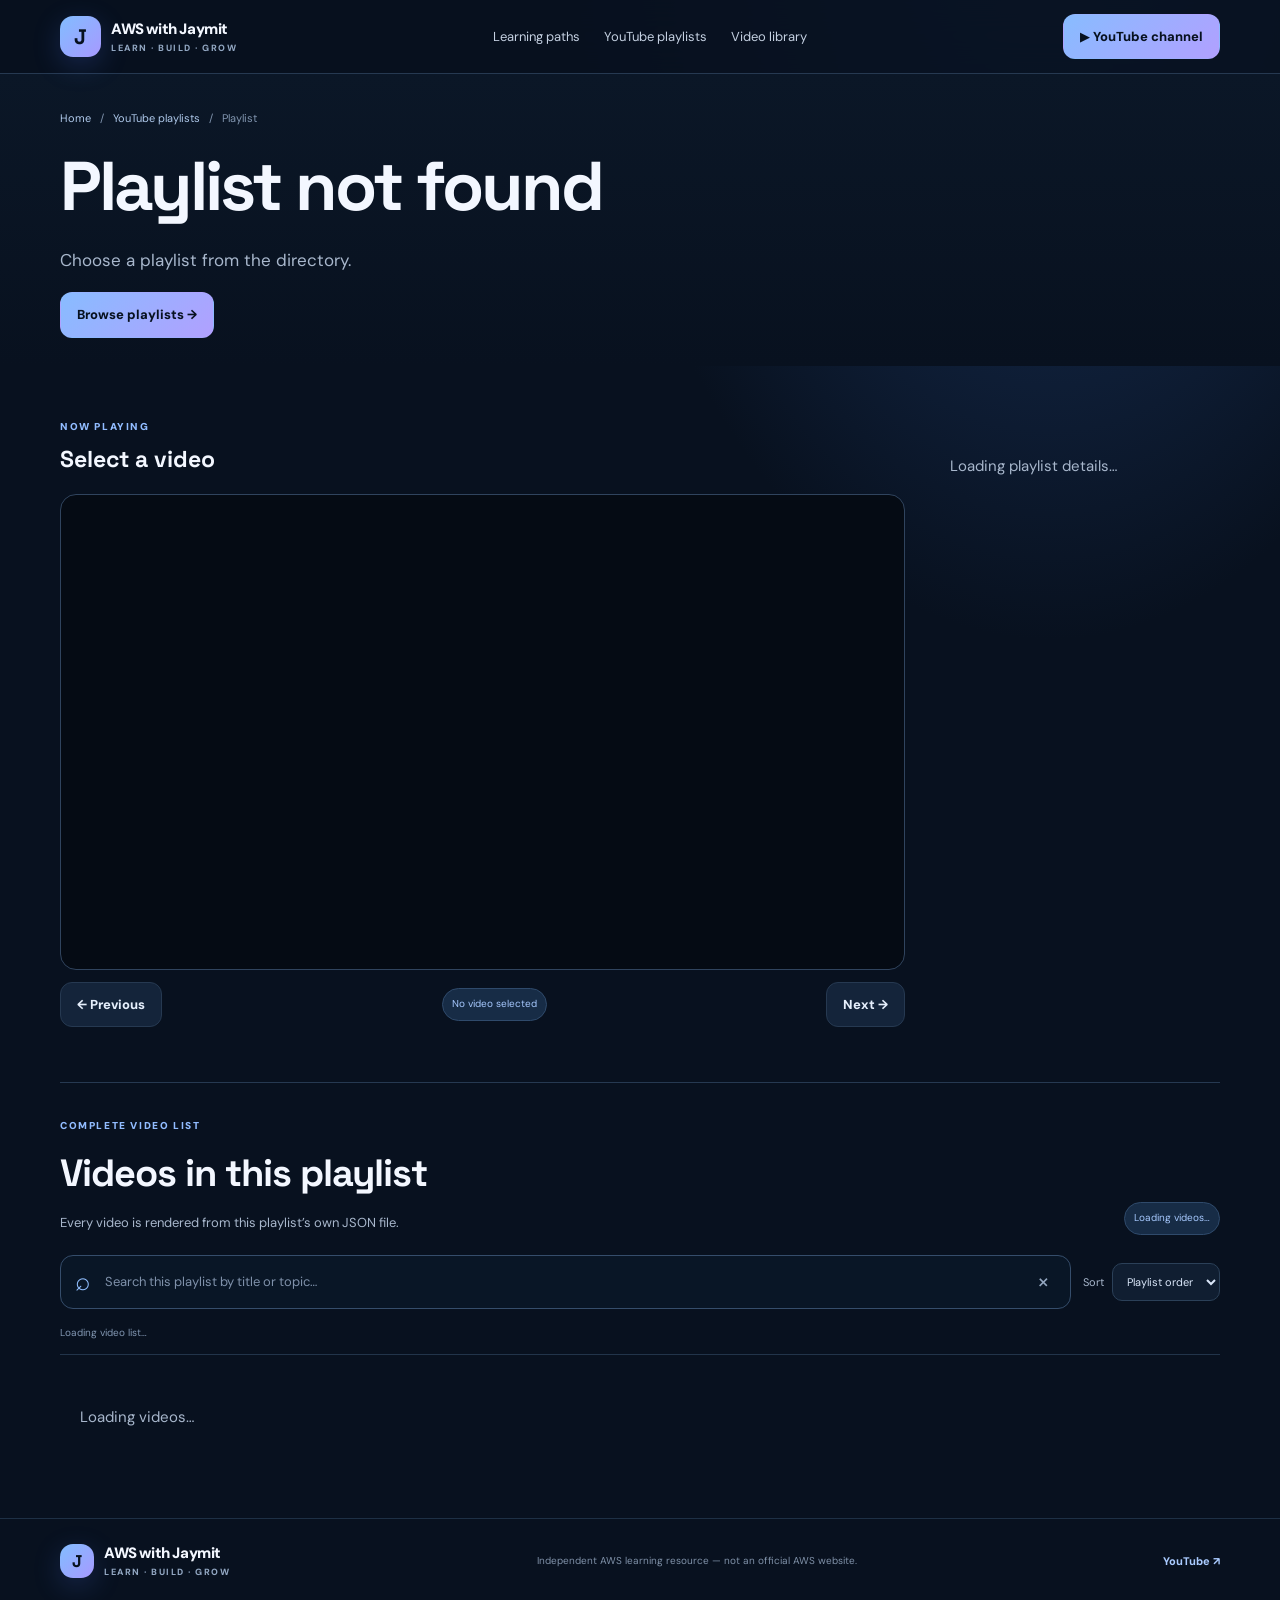
==== playlist.html @ 6e8f34b7 "initial commit" ====
<!doctype html>
<html lang="en">
<head>
  <meta charset="utf-8"><meta name="viewport" content="width=device-width, initial-scale=1">
  <meta name="description" content="Browse and watch every AWS with Jaymit playlist video, with search and sorting.">
  <meta name="theme-color" content="#08111f"><title>Playlist | AWS with Jaymit</title><link rel="stylesheet" href="styles.css">
</head>
<body>
<header class="header"><div class="container nav">
  <a class="brand" href="index.html"><span class="logo">J</span><span>AWS with Jaymit<small>LEARN · BUILD · GROW</small></span></a>
  <nav id="navLinks"><a href="index.html#paths">Learning paths</a><a href="playlists.html">YouTube playlists</a><a href="index.html#catalog">Video library</a></nav>
  <a class="btn primary nav-cta" href="https://www.youtube.com/@awswithjaymit" target="_blank" rel="noopener">▶ YouTube channel</a><button id="menuBtn" class="menu-btn" aria-label="Toggle navigation">☰</button>
</div></header>
<main>
  <section class="playlist-detail-hero"><div class="container"><div class="breadcrumbs"><a href="index.html">Home</a><span>/</span><a href="playlists.html">YouTube playlists</a><span>/</span><span id="crumbTitle">Playlist</span></div><div id="playlistHeader"><p class="loading">Loading playlist…</p></div></div></section>
  <section class="section"><div class="container">
    <div class="native-player-layout"><div class="playlist-player-wrap"><div class="player-heading"><div><span class="kicker">Now playing</span><h2 id="nowPlayingTitle">Select a video</h2></div><a id="openCurrentVideo" class="text-link" href="#" target="_blank" rel="noopener" hidden>Open on YouTube ↗</a></div><div id="singleVideoPlayer" class="playlist-player"><p class="loading">Loading player…</p></div><div class="player-controls"><button id="previousVideo" class="btn secondary" disabled>← Previous</button><span id="playPosition" class="sort-pill">No video selected</span><button id="nextVideo" class="btn secondary" disabled>Next →</button></div></div>
      <aside id="playlistSidebar" class="playlist-sidebar"><p class="loading">Loading playlist details…</p></aside></div>
    <section class="native-video-section"><div class="native-video-heading"><div><span class="kicker">Complete video list</span><h2>Videos in this playlist</h2><p class="lead small-lead">Every video is rendered from this playlist’s own JSON file.</p></div><span id="videoCount" class="sort-pill">Loading videos…</span></div>
      <div class="native-video-tools"><label class="searchbox"><span>⌕</span><input id="videoSearch" type="search" placeholder="Search this playlist by title or topic…" aria-label="Search videos in this playlist"><button id="clearVideoSearch" type="button" aria-label="Clear search">×</button></label><label class="sort-control"><span>Sort</span><select id="videoSort"><option value="position">Playlist order</option><option value="title-asc">Title A–Z</option><option value="title-desc">Title Z–A</option><option value="newest">Newest first</option><option value="oldest">Oldest first</option><option value="duration">Duration</option></select></label></div>
      <p id="videoResultCount" class="result-line">Loading video list…</p><div id="nativeVideoList" class="native-video-list"><p class="loading">Loading videos…</p></div><p id="videoEmptyState" class="empty" hidden>No videos match your search.</p>
    </section>
  </div></section>
</main>
<footer><div class="container footer-row"><a class="brand" href="index.html"><span class="logo small-logo">J</span><span>AWS with Jaymit<small>LEARN · BUILD · GROW</small></span></a><span>Independent AWS learning resource — not an official AWS website.</span><a href="https://www.youtube.com/@awswithjaymit" target="_blank" rel="noopener">YouTube ↗</a></div></footer>
<script src="playlist.js"></script>
</body></html>
---- styles.css ----
@import url('https://fonts.googleapis.com/css2?family=DM+Sans:wght@400;500;600;700;800&family=Space+Grotesk:wght@400;500;600;700&display=swap');
:root{--bg:#08111f;--panel:#101d30;--text:#f3f7ff;--muted:#a8b7cc;--line:#263951;--blue:#8bbcff;--purple:#b7a0ff;--green:#8ce3b0;--max:1160px}*{box-sizing:border-box}html{scroll-behavior:smooth;scroll-padding-top:85px}body{margin:0;background:radial-gradient(ellipse at 82% -10%,#1b3764 0,transparent 32%),var(--bg);color:var(--text);font:15px/1.65 "DM Sans",system-ui,sans-serif}a{color:inherit;text-decoration:none}button,input,select{font:inherit}button{cursor:pointer}.container{width:min(var(--max),calc(100% - 42px));margin:auto}.header{height:74px;position:sticky;top:0;z-index:5;background:#08111fe8;backdrop-filter:blur(16px);border-bottom:1px solid var(--line)}.nav{height:100%;display:flex;align-items:center;justify-content:space-between;gap:20px}.brand{display:flex;align-items:center;gap:10px;font-weight:850;letter-spacing:-.4px;line-height:1.2}.logo{display:grid;place-items:center;width:41px;height:41px;border-radius:13px;background:linear-gradient(135deg,#82bdff,#a799ff);color:#07111f;font:700 21px "Space Grotesk";box-shadow:0 8px 28px #547fff35}.brand small{display:block;color:#93a8c3;font-size:9px;letter-spacing:1.5px;font-weight:800;margin-top:5px}.nav nav{display:flex;gap:24px;font-size:13px;color:#c4d0e1}.nav nav a:hover,footer a:hover,.text-link:hover{color:white}.btn{display:inline-flex;align-items:center;justify-content:center;gap:9px;border:1px solid var(--line);border-radius:12px;padding:11px 16px;font-size:13px;font-weight:800;transition:.18s;cursor:pointer}.btn:hover{transform:translateY(-2px);filter:brightness(1.08)}.primary{background:linear-gradient(135deg,#88bcff,#b1a0ff);border-color:transparent;color:#07111f}.secondary{background:#14243a;color:#e6effc}.quiet{background:transparent;color:#b3c1d5}.menu-btn{display:none;background:none;color:white;border:0;font-size:23px}.hero{padding:72px 0 58px}.hero-grid{display:grid;grid-template-columns:1.05fr .95fr;gap:55px;align-items:center}.eyebrow{display:inline-flex;align-items:center;gap:9px;border:1px solid #385880;background:#142a47;color:#c5ddff;padding:7px 12px;border-radius:999px;font-size:10px;font-weight:800;letter-spacing:.75px;text-transform:uppercase}.pulse{width:7px;height:7px;background:var(--green);border-radius:50%;box-shadow:0 0 0 5px #8ce3b01a}h1,h2,h3{font-family:"Space Grotesk","DM Sans",sans-serif}h1{font-size:clamp(43px,5.5vw,69px);line-height:1.04;letter-spacing:-3px;margin:22px 0}.hero h1 span{background:linear-gradient(90deg,#8dc0ff,#c2adff 75%);background-clip:text;-webkit-background-clip:text;color:transparent}.lead{font-size:17px;color:var(--muted);max-width:590px;line-height:1.8}.hero-actions{display:flex;gap:11px;flex-wrap:wrap;margin:27px 0 24px}.proof{display:flex;gap:20px;flex-wrap:wrap;color:var(--muted);font-size:11px}.proof b{display:block;color:white;font-size:13px}.dashboard{padding:22px;border:1px solid #344d6e;border-radius:24px;background:linear-gradient(145deg,#172b46,#0e1a2b);box-shadow:0 28px 90px #0005;transform:rotate(.7deg)}.dash-head,.between{display:flex;align-items:center;justify-content:space-between;gap:12px}.dash-head{margin-bottom:18px}.dash-head small,.dash-foot small{color:var(--muted);font-size:10px;letter-spacing:.8px}.dash-head h2{font-size:20px;margin:4px 0 0}.status{font-size:10px;padding:5px 8px;border:1px solid #285c4a;border-radius:99px;background:#12382f;color:#9fe9c1}.progress-card{padding:16px;background:#0b1728;border:1px solid #2b405a;border-radius:15px;margin-bottom:13px}.progress-card b{font-size:12px}.muted{color:var(--muted);font-size:10px}.bar{height:7px;background:#25364c;border-radius:99px;overflow:hidden;margin:12px 0}.bar span{display:block;width:0;height:100%;border-radius:99px;background:linear-gradient(90deg,#76b9ff,#b7a1ff);transition:width .25s}.dash-grid{display:grid;grid-template-columns:1fr 1fr;gap:11px}.dash-tile{padding:14px;background:#14243a;border:1px solid #2a3f59;border-radius:14px}.dash-tile span{font-size:22px;display:block}.dash-tile b{display:block;font-size:12px;margin:7px 0 2px}.dash-tile small{color:var(--muted);font-size:10px}.dash-foot{display:flex;align-items:center;gap:12px;padding:15px 2px 0}.dash-foot b{font-size:11px}.section{padding:53px 0}.tinted{background:linear-gradient(180deg,#0b1727,#0d1929 70%,#0b1727);border-block:1px solid #17283d}.section-head{display:flex;justify-content:space-between;align-items:end;gap:25px;margin-bottom:25px}.kicker{display:block;color:#91bcff;font-size:10px;font-weight:900;letter-spacing:1.6px;text-transform:uppercase}.section-head h2{font-size:clamp(27px,3vw,39px);letter-spacing:-1.3px;line-height:1.2;margin:8px 0 0}.section-head>p{max-width:470px;color:var(--muted);font-size:13px;margin:0}.roadmap-grid{display:grid;grid-template-columns:repeat(3,1fr);gap:15px}.path-card{display:flex;flex-direction:column;min-height:235px;padding:20px;border:1px solid #2a3e58;border-radius:18px;background:linear-gradient(145deg,#122239,#0e1929);transition:.2s}.path-card:hover,.video-card:hover{transform:translateY(-3px);border-color:#648cc2}.path-top{display:flex;align-items:center;justify-content:space-between;gap:10px}.path-icon{display:grid;place-items:center;width:44px;height:44px;border-radius:13px;background:#1e3553;font-size:22px}.chip-label{background:#1a2d46;color:#aacaff;border-radius:8px;padding:5px 8px;font-size:10px;font-weight:800}.path-card h3{font-size:18px;margin:16px 0 7px}.path-card p{color:var(--muted);font-size:12px;line-height:1.7;margin-bottom:15px}.path-meta,.path-foot{display:flex;justify-content:space-between;gap:10px;color:#aebfd4;font-size:10px}.path-meta{margin-top:auto}.mini-bar{height:4px;background:#26384e;border-radius:99px;overflow:hidden;margin:11px 0 8px}.mini-bar span{display:block;height:100%;background:linear-gradient(90deg,#76b9ff,#b7a1ff)}.path-foot b{color:#a9caff}.search-panel{border:1px solid #2a405b;border-radius:20px;background:#0e1b2c;padding:16px}.searchbox{height:54px;display:flex;align-items:center;gap:12px;padding:0 14px;border:1px solid #354d6b;border-radius:13px;background:#091626}.searchbox>span{font-size:26px;color:#91bfff}.searchbox input{min-width:0;flex:1;background:transparent;border:0;outline:0;color:white;font-size:13px}.searchbox input::placeholder{color:#7f91aa}.searchbox button{border:0;background:transparent;color:#94a7c0;font-size:23px}.filter-row{display:flex;align-items:center;justify-content:space-between;gap:14px;flex-wrap:wrap;margin:14px 0 17px}.chips{display:flex;flex-wrap:wrap;gap:7px}.filter-chip{border:1px solid #2b4058;background:#101e31;color:#aebfd4;border-radius:99px;padding:7px 11px;font-size:10px;font-weight:800}.filter-chip.active,.filter-chip:hover{background:#1c3657;border-color:#5b8dce;color:#fff}.filter-row select{border:1px solid #2b4058;background:#101e31;color:#cbd8e8;border-radius:10px;padding:8px 11px;font-size:11px}.result-line{display:flex;justify-content:space-between;gap:10px;color:#8297b2;font-size:10px;border-bottom:1px solid #22344a;padding:0 0 13px;margin-bottom:15px}.video-grid{display:grid;grid-template-columns:repeat(3,1fr);gap:12px}.video-card{display:flex;flex-direction:column;border:1px solid #293d55;background:#111f32;border-radius:15px;padding:16px;min-height:240px;transition:.18s}.video-card[hidden]{display:none}.video-top{display:flex;justify-content:space-between;align-items:center;gap:8px}.video-category{font-size:10px;color:#a5c7ff;font-weight:800}.level{font-size:10px;color:#c4d0df;background:#223249;border-radius:7px;padding:4px 7px}.level.beginner{color:#a5efc7;background:#153b31}.level.intermediate{color:#ffdc9b;background:#3a3020}.level.advanced{color:#d2c0ff;background:#30284a}.video-card h3{font-size:15px;line-height:1.4;margin:13px 0 7px}.video-card p{font-size:11px;color:var(--muted);line-height:1.7;margin-bottom:12px}.tags{display:flex;flex-wrap:wrap;gap:5px;margin-bottom:12px}.tags span{font-size:9px;color:#94b6e5;background:#182b43;border:1px solid #263d59;border-radius:6px;padding:3px 6px}.video-bottom{display:flex;justify-content:space-between;gap:8px;border-top:1px solid #26374b;padding-top:10px;margin-top:auto;color:#9aabc1;font-size:10px}.video-bottom .complete{color:var(--green)}.card-actions{display:flex;gap:13px;flex-wrap:wrap;margin-top:10px}.text-link{color:#9fc4ff;font-size:11px;font-weight:800}.empty{padding:30px;text-align:center;color:var(--muted);font-size:13px}.progress-dashboard{display:grid;grid-template-columns:.85fr 1.15fr auto;align-items:center;gap:25px;padding:24px;border:1px solid #2c425d;border-radius:20px;background:linear-gradient(120deg,#142741,#101b2d)}.big-percent{font:700 42px "Space Grotesk";margin:3px 0}.big-percent small{font-size:18px;color:#a8c8ff}.progress-dashboard p{font-size:11px;margin:0;color:var(--muted)}.progress-message{display:flex;gap:13px;align-items:flex-start}.next-icon{display:grid;place-items:center;width:42px;height:42px;border-radius:12px;background:#203958;font-size:20px;flex-shrink:0}.progress-message b{font-size:14px}.progress-message p{margin:4px 0 8px}.fine-print{font-size:10px;color:#7e91aa;margin:12px 0 0}.cta-section{padding-top:8px;padding-bottom:60px}.cta{display:flex;align-items:center;justify-content:space-between;gap:25px;padding:34px;border:1px solid #455e8c;border-radius:23px;background:radial-gradient(ellipse at 100% 0,#344b8a 0,transparent 48%),linear-gradient(120deg,#172c4b,#111d30)}.cta h2{font-size:clamp(26px,3vw,35px);letter-spacing:-1px;line-height:1.2;margin:7px 0}.cta p{color:#bfcee1;margin:0;font-size:12px;max-width:560px}footer{border-top:1px solid #1e3045;padding:25px 0 32px}.footer-row{display:flex;align-items:center;justify-content:space-between;gap:20px;flex-wrap:wrap}.footer-row>span{font-size:10px;color:#8092a9}.footer-row>a:last-child{font-size:11px;color:#aacbff;font-weight:800}.small-logo{width:34px;height:34px;font-size:17px}.loading{color:var(--muted);padding:20px}
@media(max-width:900px){.hero-grid{grid-template-columns:1fr;gap:35px}.dashboard{max-width:650px;transform:none}.roadmap-grid,.video-grid{grid-template-columns:repeat(2,1fr)}.progress-dashboard{grid-template-columns:1fr 1.2fr}.progress-dashboard .quiet{grid-column:1/-1;justify-self:start}.nav nav{gap:14px}}
@media(max-width:620px){.container{width:calc(100% - 28px)}.header{height:65px}.nav nav{display:none;position:absolute;top:65px;left:0;right:0;padding:18px;background:#0b1728;border-bottom:1px solid var(--line);flex-direction:column;align-items:stretch}.nav nav.open{display:flex}.nav-cta{display:none}.menu-btn{display:block}.brand{font-size:13px}.logo{width:35px;height:35px}.brand small{font-size:8px}.hero{padding:42px 0 34px}.hero h1{font-size:44px;letter-spacing:-2px}.lead{font-size:15px}.proof{gap:12px}.dashboard{padding:16px}.section{padding:42px 0}.section-head{display:block}.section-head>p{margin-top:10px}.roadmap-grid,.video-grid{grid-template-columns:1fr}.path-card{min-height:205px}.result-line span:last-child{display:none}.progress-dashboard{grid-template-columns:1fr;padding:19px}.progress-dashboard .quiet{grid-column:auto}.cta{display:block;padding:24px}.cta .btn{margin-top:19px}.footer-row{align-items:flex-start;flex-direction:column}.filter-row{align-items:flex-start}}

.roadmap-details{font-size:11px;color:#aebfd4;margin:0 0 15px}.roadmap-details summary{cursor:pointer;color:#a9caff;font-weight:800}.roadmap-details ol{padding-left:20px;line-height:1.8;color:#b9c9dc}

/* Playlist directory and detail pages */
.nav nav a[aria-current="page"]{color:#fff}
.playlist-page-hero,.playlist-detail-hero{padding:35px 0 28px;background:linear-gradient(180deg,#0b1727,#08111f)}
.breadcrumbs{display:flex;gap:9px;flex-wrap:wrap;color:#8195af;font-size:11px;margin-bottom:24px}
.breadcrumbs a{color:#afc9eb}
.playlist-page-hero h1{font-size:clamp(40px,5vw,60px);margin:19px 0 12px}
.playlist-page-hero h1 span{background:linear-gradient(90deg,#8dc0ff,#c2adff 75%);background-clip:text;-webkit-background-clip:text;color:transparent}
.playlist-page-hero .lead{max-width:750px}
.playlist-tools{display:flex;justify-content:space-between;align-items:center;gap:15px;max-width:700px;margin-top:25px}
.playlist-tools input{flex:1;min-width:0;background:#0e1b2c;border:1px solid #344b69;border-radius:12px;color:white;padding:13px 15px;outline:0}
.playlist-tools input:focus{border-color:#80b5ff}
.playlist-tools span{color:#8ea4bf;font-size:11px;white-space:nowrap}
.playlist-directory{display:grid;grid-template-columns:repeat(3,1fr);gap:16px}
.playlist-card{padding:21px;border:1px solid #2a405a;border-radius:18px;background:linear-gradient(145deg,#122239,#0e1929);display:flex;flex-direction:column;min-height:315px}
.playlist-card-top{display:flex;align-items:center;justify-content:space-between;gap:10px}
.playlist-icon{display:grid;place-items:center;width:46px;height:46px;border-radius:14px;background:#203958;font-size:23px}
.playlist-card h2{font-size:19px;line-height:1.3;margin:17px 0 8px}
.playlist-card p{color:var(--muted);font-size:12px;line-height:1.7;margin-bottom:15px}
.playlist-topics{display:flex;flex-wrap:wrap;gap:6px;margin-bottom:16px}
.playlist-topics span{font-size:10px;color:#a9c9f7;background:#182b43;border:1px solid #263d59;border-radius:6px;padding:4px 7px}
.playlist-card-foot{display:flex;justify-content:space-between;gap:10px;color:#9caec4;font-size:10px;margin-top:auto;margin-bottom:14px}
.full-btn{width:100%;text-align:center}
.external-playlist{display:block;text-align:center;color:#a8c9f9;font-size:11px;font-weight:800;margin-top:12px}
.official-note{display:flex;gap:18px;align-items:flex-start;padding:24px;border:1px solid #2a405b;border-radius:18px;background:#101e31}
.note-icon{display:grid;place-items:center;flex-shrink:0;width:43px;height:43px;border-radius:12px;background:#203958;color:#a8caff;font-size:24px}
.official-note h2{font-size:20px;margin:0 0 7px}
.official-note p{font-size:12px;color:var(--muted);margin:0}
.playlist-detail-heading{display:grid;grid-template-columns:1fr 220px;align-items:center;gap:30px}
.playlist-detail-heading h1{font-size:clamp(35px,4.5vw,53px);letter-spacing:-2px;margin:17px 0 10px}
.playlist-header-actions{display:flex;gap:10px;flex-wrap:wrap;margin-top:22px}
.sequence-card{border:1px solid #344c6c;background:linear-gradient(145deg,#172b46,#0e1a2b);border-radius:17px;padding:20px}
.sequence-card>span{display:grid;place-items:center;width:43px;height:43px;border-radius:12px;background:#203958;color:#a9cbff;font-size:24px;margin-bottom:13px}
.sequence-card b,.sequence-card small{display:block}
.sequence-card b{font-size:13px;margin-bottom:6px}
.sequence-card small{font-size:11px;color:var(--muted);line-height:1.6}
.playlist-detail-grid{display:grid;grid-template-columns:minmax(0,1fr) 290px;gap:25px;align-items:start}
.player-heading{display:flex;align-items:end;justify-content:space-between;gap:12px;margin-bottom:15px}
.player-heading h2{font-size:23px;margin:6px 0 0}
.sort-pill{font-size:10px;color:#a7c9ff;background:#172c46;border:1px solid #2f4a6b;padding:7px 9px;border-radius:99px;white-space:nowrap}
.playlist-player{background:#050b14;border:1px solid #30445e;border-radius:16px;overflow:hidden;aspect-ratio:16/9;min-height:260px}
.playlist-player iframe{display:block;width:100%;height:100%;min-height:260px;border:0}
.playlist-sidebar{display:flex;flex-direction:column;gap:14px}
.sidebar-card{padding:19px;border:1px solid #2a405a;border-radius:16px;background:#101e31}
.sidebar-card h2{font-size:16px;margin:0 0 14px}
.topic-list>div{display:flex;align-items:center;gap:10px;margin:11px 0;color:#bac9dc;font-size:12px}
.topic-list span{display:grid;place-items:center;width:26px;height:26px;flex-shrink:0;background:#203958;color:#a9caff;border-radius:7px;font-size:9px;font-weight:800}
.sidebar-card ol{padding-left:20px;margin:0;color:#bac9dc;font-size:12px}
.sidebar-card ol li{padding:4px 0 7px}
@media(max-width:900px){.playlist-directory{grid-template-columns:repeat(2,1fr)}.playlist-detail-grid{grid-template-columns:1fr}.playlist-sidebar{display:grid;grid-template-columns:1fr 1fr}.playlist-sidebar>.full-btn,.playlist-sidebar>.fine-print{grid-column:1/-1}}
@media(max-width:620px){.playlist-directory{grid-template-columns:1fr}.playlist-page-hero{padding-top:25px}.playlist-tools{align-items:stretch;flex-direction:column}.playlist-detail-heading{grid-template-columns:1fr}.sequence-card{display:none}.playlist-header-actions .btn{width:100%}.player-heading{align-items:flex-start;flex-direction:column}.playlist-player,.playlist-player iframe{min-height:220px}.playlist-sidebar{display:flex}.official-note{padding:18px}}

/* Native per-playlist video catalog */
.native-player-layout{display:grid;grid-template-columns:minmax(0,1fr) 290px;gap:25px;align-items:start}
.player-controls{display:flex;align-items:center;justify-content:space-between;gap:10px;margin-top:12px;flex-wrap:wrap}
.native-video-section{margin-top:55px;padding-top:35px;border-top:1px solid var(--line)}
.native-video-heading{display:flex;align-items:end;justify-content:space-between;gap:20px;margin-bottom:20px}
.native-video-heading h2{font-size:clamp(27px,3vw,38px);letter-spacing:-1px;margin:7px 0}
.small-lead{font-size:13px;margin:0}
.native-video-tools{display:flex;gap:12px;align-items:center;margin:16px 0}
.native-video-tools .searchbox{flex:1;min-width:0}
.sort-control{display:flex;align-items:center;gap:8px;color:var(--muted);font-size:11px}
.sort-control select{background:#101e31;color:#d9e6f8;border:1px solid #2b4058;border-radius:10px;padding:10px;max-width:200px}
.native-video-list{display:grid;gap:12px}
.native-video-card{display:grid;grid-template-columns:220px minmax(0,1fr);gap:17px;padding:12px;border:1px solid #293d55;background:#111f32;border-radius:15px;transition:.18s}
.native-video-card.active{border-color:#83baff;box-shadow:0 0 0 1px #83baff22}
.native-thumb{position:relative;display:block;width:100%;aspect-ratio:16/9;padding:0;border:0;border-radius:9px;overflow:hidden;background:#1b2c43;color:#dce9ff}
.native-thumb img{width:100%;height:100%;display:block;object-fit:cover}
.thumb-placeholder{display:grid;place-items:center;width:100%;height:100%;font-weight:900;letter-spacing:2px;background:linear-gradient(135deg,#17365b,#33295a)}
.play-overlay{position:absolute;left:50%;top:50%;transform:translate(-50%,-50%);display:grid;place-items:center;width:42px;height:42px;border-radius:50%;background:#07111fdd;color:white;padding-left:3px}
.duration-badge{position:absolute;right:7px;bottom:7px;background:#07111fe8;color:white;border-radius:4px;padding:2px 5px;font-size:10px}
.native-video-info{min-width:0;display:flex;flex-direction:column;align-items:flex-start}
.native-video-title{padding:0;border:0;background:none;text-align:left;color:#f4f7ff;font-weight:800;font-family:"Space Grotesk",sans-serif;font-size:17px;line-height:1.4}
.native-video-title:hover{color:#9dc5ff}
.native-video-info p{font-size:12px;color:var(--muted);line-height:1.65;margin:7px 0 10px}
.native-video-meta{display:flex;gap:12px;flex-wrap:wrap;color:#94a8c2;font-size:10px;margin-top:auto}
.native-video-actions{display:flex;gap:16px;flex-wrap:wrap;margin-top:10px}
.json-empty,.player-unavailable{padding:28px;border:1px dashed #354c69;background:#0e1b2c;border-radius:16px;color:var(--muted)}
.json-empty h3{color:#f3f7ff;margin:8px 0;font-size:19px}.json-empty p,.player-unavailable p{font-size:12px;line-height:1.8}.empty-icon{font-size:30px;color:#a5c7ff}
@media(max-width:900px){.native-player-layout{grid-template-columns:1fr}.native-video-card{grid-template-columns:190px minmax(0,1fr)}}
@media(max-width:620px){.native-video-heading{align-items:flex-start;flex-direction:column}.native-video-tools{align-items:stretch;flex-direction:column}.sort-control{justify-content:space-between}.sort-control select{flex:1;max-width:none}.native-video-card{grid-template-columns:1fr}.native-thumb{max-width:none}.native-video-title{font-size:16px}.player-controls .btn{padding:9px 11px}.native-video-section{margin-top:35px;padding-top:25px}}
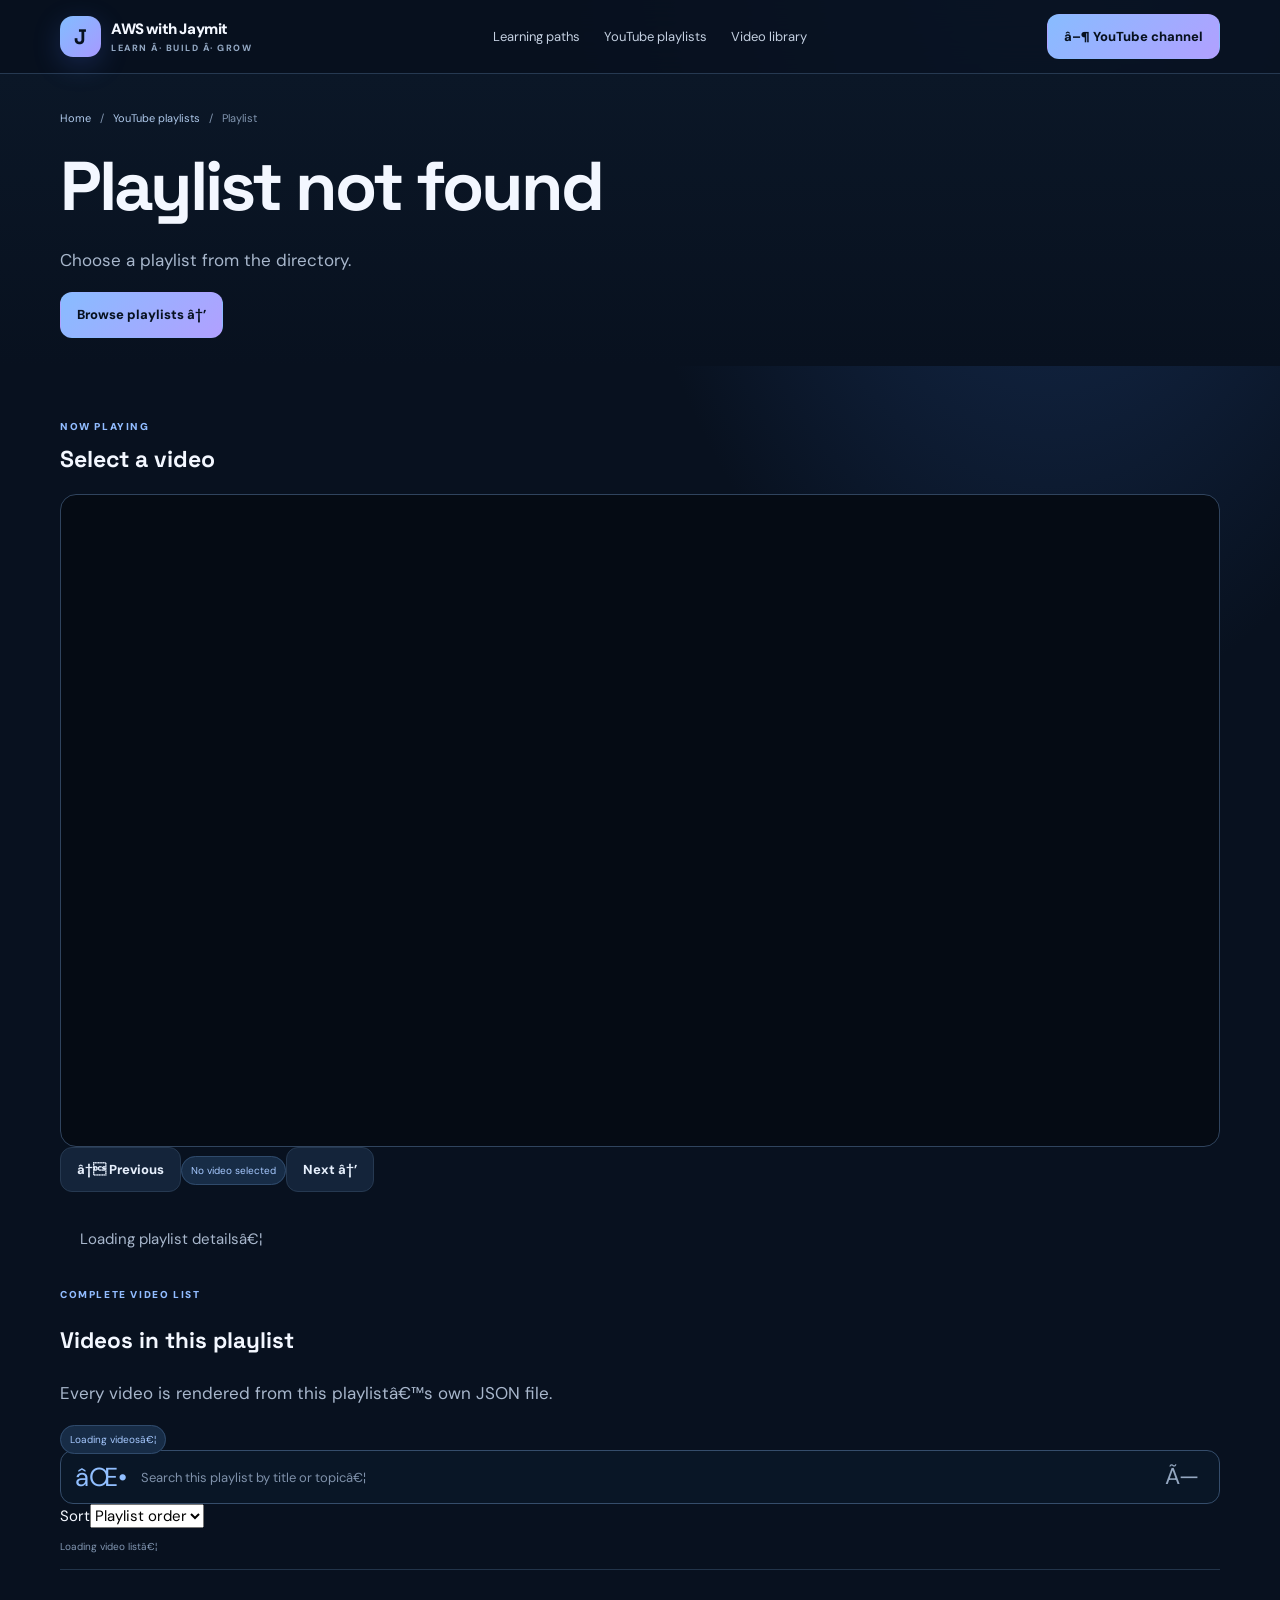
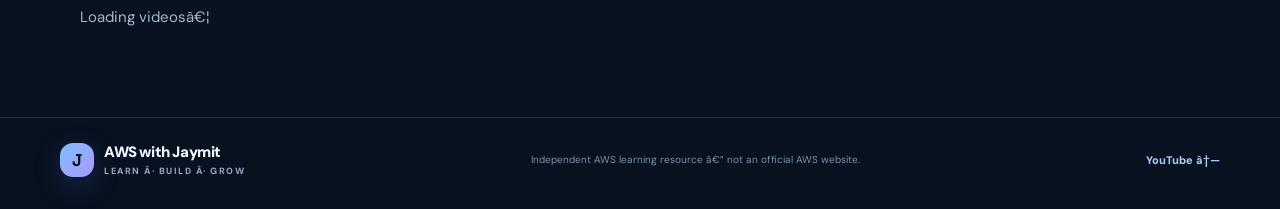
==== commit f0bd493d: "seo improvements" ====
--- a/playlist.html
+++ b/playlist.html
@@ -1,27 +1,60 @@
-<!doctype html>
+﻿<!doctype html>
 <html lang="en">
 <head>
-  <meta charset="utf-8"><meta name="viewport" content="width=device-width, initial-scale=1">
-  <meta name="description" content="Browse and watch every AWS with Jaymit playlist video, with search and sorting.">
-  <meta name="theme-color" content="#08111f"><title>Playlist | AWS with Jaymit</title><link rel="stylesheet" href="styles.css">
+  <meta charset="utf-8">
+  <meta name="viewport" content="width=device-width, initial-scale=1">
+  <meta name="description" content="Watch and search every video in this AWS with Jaymit learning playlist — covering AWS cloud services, serverless, generative AI, and more.">
+  <meta name="theme-color" content="#08111f">
+  <title>AWS Playlist | AWS with Jaymit</title>
+
+  <!-- Canonical (updated dynamically by playlist.js once playlist data loads) -->
+  <link rel="canonical" href="https://awswithjaymit.com/playlists.html">
+
+  <!-- Open Graph (updated dynamically by playlist.js once playlist data loads) -->
+  <meta property="og:type" content="website">
+  <meta property="og:site_name" content="AWS with Jaymit">
+  <meta property="og:title" content="AWS Playlist | AWS with Jaymit">
+  <meta property="og:description" content="Watch and search every video in this AWS with Jaymit learning playlist — covering AWS cloud services, serverless, generative AI, and more.">
+  <meta property="og:url" content="https://awswithjaymit.com/playlists.html">
+  <meta property="og:image" content="https://awswithjaymit.com/assets/og-image.png">
+
+  <!-- Twitter Card -->
+  <meta name="twitter:card" content="summary_large_image">
+  <meta name="twitter:site" content="@awswithjaymit">
+  <meta name="twitter:title" content="AWS Playlist | AWS with Jaymit">
+  <meta name="twitter:description" content="Watch and search every video in this AWS with Jaymit learning playlist — covering AWS cloud services, serverless, generative AI, and more.">
+  <meta name="twitter:image" content="https://awswithjaymit.com/assets/og-image.png">
+
+  <!-- Favicon (add favicon-32x32.png, favicon-16x16.png, apple-touch-icon.png to repo root) -->
+  <link rel="icon" type="image/png" sizes="32x32" href="/favicon-32x32.png">
+  <link rel="icon" type="image/png" sizes="16x16" href="/favicon-16x16.png">
+  <link rel="apple-touch-icon" sizes="180x180" href="/apple-touch-icon.png">
+
+  <!-- Fonts -->
+  <link rel="preconnect" href="https://fonts.googleapis.com">
+  <link rel="preconnect" href="https://fonts.gstatic.com" crossorigin>
+  <link rel="stylesheet" href="https://fonts.googleapis.com/css2?family=DM+Sans:wght@400;500;600;700;800&family=Space+Grotesk:wght@400;500;600;700&display=swap">
+
+  <!-- Styles -->
+  <link rel="stylesheet" href="styles.css">
 </head>
 <body>
 <header class="header"><div class="container nav">
-  <a class="brand" href="index.html"><span class="logo">J</span><span>AWS with Jaymit<small>LEARN · BUILD · GROW</small></span></a>
-  <nav id="navLinks"><a href="index.html#paths">Learning paths</a><a href="playlists.html">YouTube playlists</a><a href="index.html#catalog">Video library</a></nav>
-  <a class="btn primary nav-cta" href="https://www.youtube.com/@awswithjaymit" target="_blank" rel="noopener">▶ YouTube channel</a><button id="menuBtn" class="menu-btn" aria-label="Toggle navigation">☰</button>
+  <a class="brand" href="index.html"><span class="logo">J</span><span>AWS with Jaymit<small>LEARN Â· BUILD Â· GROW</small></span></a>
+  <nav id="navLinks" aria-label="Main navigation"><a href="index.html#paths">Learning paths</a><a href="playlists.html">YouTube playlists</a><a href="index.html#catalog">Video library</a></nav>
+  <a class="btn primary nav-cta" href="https://www.youtube.com/@awswithjaymit" target="_blank" rel="noopener">â–¶ YouTube channel</a><button id="menuBtn" class="menu-btn" aria-label="Toggle navigation">â˜°</button>
 </div></header>
 <main>
-  <section class="playlist-detail-hero"><div class="container"><div class="breadcrumbs"><a href="index.html">Home</a><span>/</span><a href="playlists.html">YouTube playlists</a><span>/</span><span id="crumbTitle">Playlist</span></div><div id="playlistHeader"><p class="loading">Loading playlist…</p></div></div></section>
+  <section class="playlist-detail-hero"><div class="container"><div class="breadcrumbs"><a href="index.html">Home</a><span>/</span><a href="playlists.html">YouTube playlists</a><span>/</span><span id="crumbTitle">Playlist</span></div><div id="playlistHeader"><h1 class="loading">Loading playlist…</h1></div></div></section>
   <section class="section"><div class="container">
-    <div class="native-player-layout"><div class="playlist-player-wrap"><div class="player-heading"><div><span class="kicker">Now playing</span><h2 id="nowPlayingTitle">Select a video</h2></div><a id="openCurrentVideo" class="text-link" href="#" target="_blank" rel="noopener" hidden>Open on YouTube ↗</a></div><div id="singleVideoPlayer" class="playlist-player"><p class="loading">Loading player…</p></div><div class="player-controls"><button id="previousVideo" class="btn secondary" disabled>← Previous</button><span id="playPosition" class="sort-pill">No video selected</span><button id="nextVideo" class="btn secondary" disabled>Next →</button></div></div>
-      <aside id="playlistSidebar" class="playlist-sidebar"><p class="loading">Loading playlist details…</p></aside></div>
-    <section class="native-video-section"><div class="native-video-heading"><div><span class="kicker">Complete video list</span><h2>Videos in this playlist</h2><p class="lead small-lead">Every video is rendered from this playlist’s own JSON file.</p></div><span id="videoCount" class="sort-pill">Loading videos…</span></div>
-      <div class="native-video-tools"><label class="searchbox"><span>⌕</span><input id="videoSearch" type="search" placeholder="Search this playlist by title or topic…" aria-label="Search videos in this playlist"><button id="clearVideoSearch" type="button" aria-label="Clear search">×</button></label><label class="sort-control"><span>Sort</span><select id="videoSort"><option value="position">Playlist order</option><option value="title-asc">Title A–Z</option><option value="title-desc">Title Z–A</option><option value="newest">Newest first</option><option value="oldest">Oldest first</option><option value="duration">Duration</option></select></label></div>
-      <p id="videoResultCount" class="result-line">Loading video list…</p><div id="nativeVideoList" class="native-video-list"><p class="loading">Loading videos…</p></div><p id="videoEmptyState" class="empty" hidden>No videos match your search.</p>
+    <div class="native-player-layout"><div class="playlist-player-wrap"><div class="player-heading"><div><span class="kicker">Now playing</span><h2 id="nowPlayingTitle">Select a video</h2></div><a id="openCurrentVideo" class="text-link" href="#" target="_blank" rel="noopener" hidden>Open on YouTube â†—</a></div><div id="singleVideoPlayer" class="playlist-player"><p class="loading">Loading playerâ€¦</p></div><div class="player-controls"><button id="previousVideo" class="btn secondary" disabled>â† Previous</button><span id="playPosition" class="sort-pill">No video selected</span><button id="nextVideo" class="btn secondary" disabled>Next â†’</button></div></div>
+      <aside id="playlistSidebar" class="playlist-sidebar"><p class="loading">Loading playlist detailsâ€¦</p></aside></div>
+    <section class="native-video-section"><div class="native-video-heading"><div><span class="kicker">Complete video list</span><h2>Videos in this playlist</h2><p class="lead small-lead">Every video is rendered from this playlistâ€™s own JSON file.</p></div><span id="videoCount" class="sort-pill">Loading videosâ€¦</span></div>
+      <div class="native-video-tools"><label class="searchbox"><span>âŒ•</span><input id="videoSearch" type="search" placeholder="Search this playlist by title or topicâ€¦" aria-label="Search videos in this playlist"><button id="clearVideoSearch" type="button" aria-label="Clear search">Ã—</button></label><label class="sort-control"><span>Sort</span><select id="videoSort" aria-label="Sort videos"><option value="position">Playlist order</option><option value="title-asc">Title Aâ€“Z</option><option value="title-desc">Title Zâ€“A</option><option value="newest">Newest first</option><option value="oldest">Oldest first</option><option value="duration">Duration</option></select></label></div>
+      <p id="videoResultCount" class="result-line">Loading video listâ€¦</p><div id="nativeVideoList" class="native-video-list"><p class="loading">Loading videosâ€¦</p></div><p id="videoEmptyState" class="empty" hidden>No videos match your search.</p>
     </section>
   </div></section>
 </main>
-<footer><div class="container footer-row"><a class="brand" href="index.html"><span class="logo small-logo">J</span><span>AWS with Jaymit<small>LEARN · BUILD · GROW</small></span></a><span>Independent AWS learning resource — not an official AWS website.</span><a href="https://www.youtube.com/@awswithjaymit" target="_blank" rel="noopener">YouTube ↗</a></div></footer>
+<footer><div class="container footer-row"><a class="brand" href="index.html"><span class="logo small-logo">J</span><span>AWS with Jaymit<small>LEARN Â· BUILD Â· GROW</small></span></a><span>Independent AWS learning resource â€” not an official AWS website.</span><a href="https://www.youtube.com/@awswithjaymit" target="_blank" rel="noopener">YouTube â†—</a></div></footer>
 <script src="playlist.js"></script>
 </body></html>
--- a/styles.css
+++ b/styles.css
@@ -1,5 +1,4 @@
-@import url('https://fonts.googleapis.com/css2?family=DM+Sans:wght@400;500;600;700;800&family=Space+Grotesk:wght@400;500;600;700&display=swap');
-:root{--bg:#08111f;--panel:#101d30;--text:#f3f7ff;--muted:#a8b7cc;--line:#263951;--blue:#8bbcff;--purple:#b7a0ff;--green:#8ce3b0;--max:1160px}*{box-sizing:border-box}html{scroll-behavior:smooth;scroll-padding-top:85px}body{margin:0;background:radial-gradient(ellipse at 82% -10%,#1b3764 0,transparent 32%),var(--bg);color:var(--text);font:15px/1.65 "DM Sans",system-ui,sans-serif}a{color:inherit;text-decoration:none}button,input,select{font:inherit}button{cursor:pointer}.container{width:min(var(--max),calc(100% - 42px));margin:auto}.header{height:74px;position:sticky;top:0;z-index:5;background:#08111fe8;backdrop-filter:blur(16px);border-bottom:1px solid var(--line)}.nav{height:100%;display:flex;align-items:center;justify-content:space-between;gap:20px}.brand{display:flex;align-items:center;gap:10px;font-weight:850;letter-spacing:-.4px;line-height:1.2}.logo{display:grid;place-items:center;width:41px;height:41px;border-radius:13px;background:linear-gradient(135deg,#82bdff,#a799ff);color:#07111f;font:700 21px "Space Grotesk";box-shadow:0 8px 28px #547fff35}.brand small{display:block;color:#93a8c3;font-size:9px;letter-spacing:1.5px;font-weight:800;margin-top:5px}.nav nav{display:flex;gap:24px;font-size:13px;color:#c4d0e1}.nav nav a:hover,footer a:hover,.text-link:hover{color:white}.btn{display:inline-flex;align-items:center;justify-content:center;gap:9px;border:1px solid var(--line);border-radius:12px;padding:11px 16px;font-size:13px;font-weight:800;transition:.18s;cursor:pointer}.btn:hover{transform:translateY(-2px);filter:brightness(1.08)}.primary{background:linear-gradient(135deg,#88bcff,#b1a0ff);border-color:transparent;color:#07111f}.secondary{background:#14243a;color:#e6effc}.quiet{background:transparent;color:#b3c1d5}.menu-btn{display:none;background:none;color:white;border:0;font-size:23px}.hero{padding:72px 0 58px}.hero-grid{display:grid;grid-template-columns:1.05fr .95fr;gap:55px;align-items:center}.eyebrow{display:inline-flex;align-items:center;gap:9px;border:1px solid #385880;background:#142a47;color:#c5ddff;padding:7px 12px;border-radius:999px;font-size:10px;font-weight:800;letter-spacing:.75px;text-transform:uppercase}.pulse{width:7px;height:7px;background:var(--green);border-radius:50%;box-shadow:0 0 0 5px #8ce3b01a}h1,h2,h3{font-family:"Space Grotesk","DM Sans",sans-serif}h1{font-size:clamp(43px,5.5vw,69px);line-height:1.04;letter-spacing:-3px;margin:22px 0}.hero h1 span{background:linear-gradient(90deg,#8dc0ff,#c2adff 75%);background-clip:text;-webkit-background-clip:text;color:transparent}.lead{font-size:17px;color:var(--muted);max-width:590px;line-height:1.8}.hero-actions{display:flex;gap:11px;flex-wrap:wrap;margin:27px 0 24px}.proof{display:flex;gap:20px;flex-wrap:wrap;color:var(--muted);font-size:11px}.proof b{display:block;color:white;font-size:13px}.dashboard{padding:22px;border:1px solid #344d6e;border-radius:24px;background:linear-gradient(145deg,#172b46,#0e1a2b);box-shadow:0 28px 90px #0005;transform:rotate(.7deg)}.dash-head,.between{display:flex;align-items:center;justify-content:space-between;gap:12px}.dash-head{margin-bottom:18px}.dash-head small,.dash-foot small{color:var(--muted);font-size:10px;letter-spacing:.8px}.dash-head h2{font-size:20px;margin:4px 0 0}.status{font-size:10px;padding:5px 8px;border:1px solid #285c4a;border-radius:99px;background:#12382f;color:#9fe9c1}.progress-card{padding:16px;background:#0b1728;border:1px solid #2b405a;border-radius:15px;margin-bottom:13px}.progress-card b{font-size:12px}.muted{color:var(--muted);font-size:10px}.bar{height:7px;background:#25364c;border-radius:99px;overflow:hidden;margin:12px 0}.bar span{display:block;width:0;height:100%;border-radius:99px;background:linear-gradient(90deg,#76b9ff,#b7a1ff);transition:width .25s}.dash-grid{display:grid;grid-template-columns:1fr 1fr;gap:11px}.dash-tile{padding:14px;background:#14243a;border:1px solid #2a3f59;border-radius:14px}.dash-tile span{font-size:22px;display:block}.dash-tile b{display:block;font-size:12px;margin:7px 0 2px}.dash-tile small{color:var(--muted);font-size:10px}.dash-foot{display:flex;align-items:center;gap:12px;padding:15px 2px 0}.dash-foot b{font-size:11px}.section{padding:53px 0}.tinted{background:linear-gradient(180deg,#0b1727,#0d1929 70%,#0b1727);border-block:1px solid #17283d}.section-head{display:flex;justify-content:space-between;align-items:end;gap:25px;margin-bottom:25px}.kicker{display:block;color:#91bcff;font-size:10px;font-weight:900;letter-spacing:1.6px;text-transform:uppercase}.section-head h2{font-size:clamp(27px,3vw,39px);letter-spacing:-1.3px;line-height:1.2;margin:8px 0 0}.section-head>p{max-width:470px;color:var(--muted);font-size:13px;margin:0}.roadmap-grid{display:grid;grid-template-columns:repeat(3,1fr);gap:15px}.path-card{display:flex;flex-direction:column;min-height:235px;padding:20px;border:1px solid #2a3e58;border-radius:18px;background:linear-gradient(145deg,#122239,#0e1929);transition:.2s}.path-card:hover,.video-card:hover{transform:translateY(-3px);border-color:#648cc2}.path-top{display:flex;align-items:center;justify-content:space-between;gap:10px}.path-icon{display:grid;place-items:center;width:44px;height:44px;border-radius:13px;background:#1e3553;font-size:22px}.chip-label{background:#1a2d46;color:#aacaff;border-radius:8px;padding:5px 8px;font-size:10px;font-weight:800}.path-card h3{font-size:18px;margin:16px 0 7px}.path-card p{color:var(--muted);font-size:12px;line-height:1.7;margin-bottom:15px}.path-meta,.path-foot{display:flex;justify-content:space-between;gap:10px;color:#aebfd4;font-size:10px}.path-meta{margin-top:auto}.mini-bar{height:4px;background:#26384e;border-radius:99px;overflow:hidden;margin:11px 0 8px}.mini-bar span{display:block;height:100%;background:linear-gradient(90deg,#76b9ff,#b7a1ff)}.path-foot b{color:#a9caff}.search-panel{border:1px solid #2a405b;border-radius:20px;background:#0e1b2c;padding:16px}.searchbox{height:54px;display:flex;align-items:center;gap:12px;padding:0 14px;border:1px solid #354d6b;border-radius:13px;background:#091626}.searchbox>span{font-size:26px;color:#91bfff}.searchbox input{min-width:0;flex:1;background:transparent;border:0;outline:0;color:white;font-size:13px}.searchbox input::placeholder{color:#7f91aa}.searchbox button{border:0;background:transparent;color:#94a7c0;font-size:23px}.filter-row{display:flex;align-items:center;justify-content:space-between;gap:14px;flex-wrap:wrap;margin:14px 0 17px}.chips{display:flex;flex-wrap:wrap;gap:7px}.filter-chip{border:1px solid #2b4058;background:#101e31;color:#aebfd4;border-radius:99px;padding:7px 11px;font-size:10px;font-weight:800}.filter-chip.active,.filter-chip:hover{background:#1c3657;border-color:#5b8dce;color:#fff}.filter-row select{border:1px solid #2b4058;background:#101e31;color:#cbd8e8;border-radius:10px;padding:8px 11px;font-size:11px}.result-line{display:flex;justify-content:space-between;gap:10px;color:#8297b2;font-size:10px;border-bottom:1px solid #22344a;padding:0 0 13px;margin-bottom:15px}.video-grid{display:grid;grid-template-columns:repeat(3,1fr);gap:12px}.video-card{display:flex;flex-direction:column;border:1px solid #293d55;background:#111f32;border-radius:15px;padding:16px;min-height:240px;transition:.18s}.video-card[hidden]{display:none}.video-top{display:flex;justify-content:space-between;align-items:center;gap:8px}.video-category{font-size:10px;color:#a5c7ff;font-weight:800}.level{font-size:10px;color:#c4d0df;background:#223249;border-radius:7px;padding:4px 7px}.level.beginner{color:#a5efc7;background:#153b31}.level.intermediate{color:#ffdc9b;background:#3a3020}.level.advanced{color:#d2c0ff;background:#30284a}.video-card h3{font-size:15px;line-height:1.4;margin:13px 0 7px}.video-card p{font-size:11px;color:var(--muted);line-height:1.7;margin-bottom:12px}.tags{display:flex;flex-wrap:wrap;gap:5px;margin-bottom:12px}.tags span{font-size:9px;color:#94b6e5;background:#182b43;border:1px solid #263d59;border-radius:6px;padding:3px 6px}.video-bottom{display:flex;justify-content:space-between;gap:8px;border-top:1px solid #26374b;padding-top:10px;margin-top:auto;color:#9aabc1;font-size:10px}.video-bottom .complete{color:var(--green)}.card-actions{display:flex;gap:13px;flex-wrap:wrap;margin-top:10px}.text-link{color:#9fc4ff;font-size:11px;font-weight:800}.empty{padding:30px;text-align:center;color:var(--muted);font-size:13px}.progress-dashboard{display:grid;grid-template-columns:.85fr 1.15fr auto;align-items:center;gap:25px;padding:24px;border:1px solid #2c425d;border-radius:20px;background:linear-gradient(120deg,#142741,#101b2d)}.big-percent{font:700 42px "Space Grotesk";margin:3px 0}.big-percent small{font-size:18px;color:#a8c8ff}.progress-dashboard p{font-size:11px;margin:0;color:var(--muted)}.progress-message{display:flex;gap:13px;align-items:flex-start}.next-icon{display:grid;place-items:center;width:42px;height:42px;border-radius:12px;background:#203958;font-size:20px;flex-shrink:0}.progress-message b{font-size:14px}.progress-message p{margin:4px 0 8px}.fine-print{font-size:10px;color:#7e91aa;margin:12px 0 0}.cta-section{padding-top:8px;padding-bottom:60px}.cta{display:flex;align-items:center;justify-content:space-between;gap:25px;padding:34px;border:1px solid #455e8c;border-radius:23px;background:radial-gradient(ellipse at 100% 0,#344b8a 0,transparent 48%),linear-gradient(120deg,#172c4b,#111d30)}.cta h2{font-size:clamp(26px,3vw,35px);letter-spacing:-1px;line-height:1.2;margin:7px 0}.cta p{color:#bfcee1;margin:0;font-size:12px;max-width:560px}footer{border-top:1px solid #1e3045;padding:25px 0 32px}.footer-row{display:flex;align-items:center;justify-content:space-between;gap:20px;flex-wrap:wrap}.footer-row>span{font-size:10px;color:#8092a9}.footer-row>a:last-child{font-size:11px;color:#aacbff;font-weight:800}.small-logo{width:34px;height:34px;font-size:17px}.loading{color:var(--muted);padding:20px}
+:root{--bg:#08111f;--panel:#101d30;--text:#f3f7ff;--muted:#a8b7cc;--line:#263951;--blue:#8bbcff;--purple:#b7a0ff;--green:#8ce3b0;--max:1160px}*{box-sizing:border-box}html{scroll-behavior:smooth;scroll-padding-top:85px}body{margin:0;background:radial-gradient(ellipse at 82% -10%,#1b3764 0,transparent 32%),var(--bg);color:var(--text);font:15px/1.65 "DM Sans",system-ui,sans-serif}a{color:inherit;text-decoration:none}button,input,select{font:inherit}button{cursor:pointer}.container{width:min(var(--max),calc(100% - 42px));margin:auto}.header{height:74px;position:sticky;top:0;z-index:5;background:#08111fe8;backdrop-filter:blur(16px);border-bottom:1px solid var(--line)}.nav{height:100%;display:flex;align-items:center;justify-content:space-between;gap:20px}.brand{display:flex;align-items:center;gap:10px;font-weight:850;letter-spacing:-.4px;line-height:1.2}.logo{display:grid;place-items:center;width:41px;height:41px;border-radius:13px;background:linear-gradient(135deg,#82bdff,#a799ff);color:#07111f;font:700 21px "Space Grotesk";box-shadow:0 8px 28px #547fff35}.brand small{display:block;color:#93a8c3;font-size:9px;letter-spacing:1.5px;font-weight:800;margin-top:5px}.nav nav{display:flex;gap:24px;font-size:13px;color:#c4d0e1}.nav nav a:hover,footer a:hover,.text-link:hover{color:white}.btn{display:inline-flex;align-items:center;justify-content:center;gap:9px;border:1px solid var(--line);border-radius:12px;padding:11px 16px;font-size:13px;font-weight:800;transition:.18s;cursor:pointer}.btn:hover{transform:translateY(-2px);filter:brightness(1.08)}.primary{background:linear-gradient(135deg,#88bcff,#b1a0ff);border-color:transparent;color:#07111f}.secondary{background:#14243a;color:#e6effc}.quiet{background:transparent;color:#b3c1d5}.menu-btn{display:none;background:none;color:white;border:0;font-size:23px}.hero{padding:72px 0 58px}.hero-grid{display:grid;grid-template-columns:1.05fr .95fr;gap:55px;align-items:center}.eyebrow{display:inline-flex;align-items:center;gap:9px;border:1px solid #385880;background:#142a47;color:#c5ddff;padding:7px 12px;border-radius:999px;font-size:10px;font-weight:800;letter-spacing:.75px;text-transform:uppercase}.pulse{width:7px;height:7px;background:var(--green);border-radius:50%;box-shadow:0 0 0 5px #8ce3b01a}h1,h2,h3{font-family:"Space Grotesk","DM Sans",sans-serif}h1{font-size:clamp(43px,5.5vw,69px);line-height:1.04;letter-spacing:-3px;margin:22px 0}.hero h1 span{background:linear-gradient(90deg,#8dc0ff,#c2adff 75%);background-clip:text;-webkit-background-clip:text;color:transparent}.lead{font-size:17px;color:var(--muted);max-width:590px;line-height:1.8}.hero-actions{display:flex;gap:11px;flex-wrap:wrap;margin:27px 0 24px}.proof{display:flex;gap:20px;flex-wrap:wrap;color:var(--muted);font-size:11px}.proof b{display:block;color:white;font-size:13px}.dashboard{padding:22px;border:1px solid #344d6e;border-radius:24px;background:linear-gradient(145deg,#172b46,#0e1a2b);box-shadow:0 28px 90px #0005;transform:rotate(.7deg)}.dash-head,.between{display:flex;align-items:center;justify-content:space-between;gap:12px}.dash-head{margin-bottom:18px}.dash-head small,.dash-foot small{color:var(--muted);font-size:10px;letter-spacing:.8px}.dash-head h2{font-size:20px;margin:4px 0 0}.status{font-size:10px;padding:5px 8px;border:1px solid #285c4a;border-radius:99px;background:#12382f;color:#9fe9c1}.progress-card{padding:16px;background:#0b1728;border:1px solid #2b405a;border-radius:15px;margin-bottom:13px}.progress-card b{font-size:12px}.muted{color:var(--muted);font-size:10px}.bar{height:7px;background:#25364c;border-radius:99px;overflow:hidden;margin:12px 0}.bar span{display:block;width:0;height:100%;border-radius:99px;background:linear-gradient(90deg,#76b9ff,#b7a1ff);transition:width .25s}.dash-grid{display:grid;grid-template-columns:1fr 1fr;gap:11px}.dash-tile{padding:14px;background:#14243a;border:1px solid #2a3f59;border-radius:14px}.dash-tile span{font-size:22px;display:block}.dash-tile b{display:block;font-size:12px;margin:7px 0 2px}.dash-tile small{color:var(--muted);font-size:10px}.dash-foot{display:flex;align-items:center;gap:12px;padding:15px 2px 0}.dash-foot b{font-size:11px}.section{padding:53px 0}.tinted{background:linear-gradient(180deg,#0b1727,#0d1929 70%,#0b1727);border-block:1px solid #17283d}.section-head{display:flex;justify-content:space-between;align-items:end;gap:25px;margin-bottom:25px}.kicker{display:block;color:#91bcff;font-size:10px;font-weight:900;letter-spacing:1.6px;text-transform:uppercase}.section-head h2{font-size:clamp(27px,3vw,39px);letter-spacing:-1.3px;line-height:1.2;margin:8px 0 0}.section-head>p{max-width:470px;color:var(--muted);font-size:13px;margin:0}.roadmap-grid{display:grid;grid-template-columns:repeat(3,1fr);gap:15px}.path-card{display:flex;flex-direction:column;min-height:235px;padding:20px;border:1px solid #2a3e58;border-radius:18px;background:linear-gradient(145deg,#122239,#0e1929);transition:.2s}.path-card:hover,.video-card:hover{transform:translateY(-3px);border-color:#648cc2}.path-top{display:flex;align-items:center;justify-content:space-between;gap:10px}.path-icon{display:grid;place-items:center;width:44px;height:44px;border-radius:13px;background:#1e3553;font-size:22px}.chip-label{background:#1a2d46;color:#aacaff;border-radius:8px;padding:5px 8px;font-size:10px;font-weight:800}.path-card h3{font-size:18px;margin:16px 0 7px}.path-card p{color:var(--muted);font-size:12px;line-height:1.7;margin-bottom:15px}.path-meta,.path-foot{display:flex;justify-content:space-between;gap:10px;color:#aebfd4;font-size:10px}.path-meta{margin-top:auto}.mini-bar{height:4px;background:#26384e;border-radius:99px;overflow:hidden;margin:11px 0 8px}.mini-bar span{display:block;height:100%;background:linear-gradient(90deg,#76b9ff,#b7a1ff)}.path-foot b{color:#a9caff}.search-panel{border:1px solid #2a405b;border-radius:20px;background:#0e1b2c;padding:16px}.searchbox{height:54px;display:flex;align-items:center;gap:12px;padding:0 14px;border:1px solid #354d6b;border-radius:13px;background:#091626}.searchbox>span{font-size:26px;color:#91bfff}.searchbox input{min-width:0;flex:1;background:transparent;border:0;outline:0;color:white;font-size:13px}.searchbox input::placeholder{color:#7f91aa}.searchbox button{border:0;background:transparent;color:#94a7c0;font-size:23px}.filter-row{display:flex;align-items:center;justify-content:space-between;gap:14px;flex-wrap:wrap;margin:14px 0 17px}.chips{display:flex;flex-wrap:wrap;gap:7px}.filter-chip{border:1px solid #2b4058;background:#101e31;color:#aebfd4;border-radius:99px;padding:7px 11px;font-size:10px;font-weight:800}.filter-chip.active,.filter-chip:hover{background:#1c3657;border-color:#5b8dce;color:#fff}.filter-row select{border:1px solid #2b4058;background:#101e31;color:#cbd8e8;border-radius:10px;padding:8px 11px;font-size:11px}.result-line{display:flex;justify-content:space-between;gap:10px;color:#8297b2;font-size:10px;border-bottom:1px solid #22344a;padding:0 0 13px;margin-bottom:15px}.video-grid{display:grid;grid-template-columns:repeat(3,1fr);gap:12px}.video-card{display:flex;flex-direction:column;border:1px solid #293d55;background:#111f32;border-radius:15px;padding:16px;min-height:240px;transition:.18s}.video-card[hidden]{display:none}.video-top{display:flex;justify-content:space-between;align-items:center;gap:8px}.video-category{font-size:10px;color:#a5c7ff;font-weight:800}.level{font-size:10px;color:#c4d0df;background:#223249;border-radius:7px;padding:4px 7px}.level.beginner{color:#a5efc7;background:#153b31}.level.intermediate{color:#ffdc9b;background:#3a3020}.level.advanced{color:#d2c0ff;background:#30284a}.video-thumb{display:block;position:relative;width:calc(100% + 32px);margin:-16px -16px 0;border-radius:15px 15px 0 0;overflow:hidden;aspect-ratio:16/9;background:#0d1e33}.video-thumb img{width:100%;height:100%;display:block;object-fit:cover;transition:transform .22s}.video-thumb:hover img{transform:scale(1.04)}.thumb-duration{position:absolute;right:8px;bottom:8px;background:#07111fe8;color:#fff;border-radius:5px;padding:2px 6px;font-size:10px;font-weight:700;letter-spacing:.3px}.video-card h3{font-size:15px;line-height:1.4;margin:13px 0 7px}.tags{display:flex;flex-wrap:wrap;gap:5px;margin-bottom:12px}.tags span{font-size:9px;color:#94b6e5;background:#182b43;border:1px solid #263d59;border-radius:6px;padding:3px 6px}.video-bottom{display:flex;justify-content:space-between;gap:8px;border-top:1px solid #26374b;padding-top:10px;margin-top:auto;color:#9aabc1;font-size:10px}.video-bottom .complete{color:var(--green)}.card-actions{display:flex;gap:13px;flex-wrap:wrap;margin-top:10px}.text-link{color:#9fc4ff;font-size:11px;font-weight:800}.empty{padding:30px;text-align:center;color:var(--muted);font-size:13px}.progress-dashboard{display:grid;grid-template-columns:.85fr 1.15fr auto;align-items:center;gap:25px;padding:24px;border:1px solid #2c425d;border-radius:20px;background:linear-gradient(120deg,#142741,#101b2d)}.big-percent{font:700 42px "Space Grotesk";margin:3px 0}.big-percent small{font-size:18px;color:#a8c8ff}.progress-dashboard p{font-size:11px;margin:0;color:var(--muted)}.progress-message{display:flex;gap:13px;align-items:flex-start}.next-icon{display:grid;place-items:center;width:42px;height:42px;border-radius:12px;background:#203958;font-size:20px;flex-shrink:0}.progress-message b{font-size:14px}.progress-message p{margin:4px 0 8px}.fine-print{font-size:10px;color:#7e91aa;margin:12px 0 0}.cta-section{padding-top:8px;padding-bottom:60px}.cta{display:flex;align-items:center;justify-content:space-between;gap:25px;padding:34px;border:1px solid #455e8c;border-radius:23px;background:radial-gradient(ellipse at 100% 0,#344b8a 0,transparent 48%),linear-gradient(120deg,#172c4b,#111d30)}.cta h2{font-size:clamp(26px,3vw,35px);letter-spacing:-1px;line-height:1.2;margin:7px 0}.cta p{color:#bfcee1;margin:0;font-size:12px;max-width:560px}footer{border-top:1px solid #1e3045;padding:25px 0 32px}.footer-row{display:flex;align-items:center;justify-content:space-between;gap:20px;flex-wrap:wrap}.footer-row>span{font-size:10px;color:#8092a9}.footer-row>a:last-child{font-size:11px;color:#aacbff;font-weight:800}.small-logo{width:34px;height:34px;font-size:17px}.loading{color:var(--muted);padding:20px}
 @media(max-width:900px){.hero-grid{grid-template-columns:1fr;gap:35px}.dashboard{max-width:650px;transform:none}.roadmap-grid,.video-grid{grid-template-columns:repeat(2,1fr)}.progress-dashboard{grid-template-columns:1fr 1.2fr}.progress-dashboard .quiet{grid-column:1/-1;justify-self:start}.nav nav{gap:14px}}
 @media(max-width:620px){.container{width:calc(100% - 28px)}.header{height:65px}.nav nav{display:none;position:absolute;top:65px;left:0;right:0;padding:18px;background:#0b1728;border-bottom:1px solid var(--line);flex-direction:column;align-items:stretch}.nav nav.open{display:flex}.nav-cta{display:none}.menu-btn{display:block}.brand{font-size:13px}.logo{width:35px;height:35px}.brand small{font-size:8px}.hero{padding:42px 0 34px}.hero h1{font-size:44px;letter-spacing:-2px}.lead{font-size:15px}.proof{gap:12px}.dashboard{padding:16px}.section{padding:42px 0}.section-head{display:block}.section-head>p{margin-top:10px}.roadmap-grid,.video-grid{grid-template-columns:1fr}.path-card{min-height:205px}.result-line span:last-child{display:none}.progress-dashboard{grid-template-columns:1fr;padding:19px}.progress-dashboard .quiet{grid-column:auto}.cta{display:block;padding:24px}.cta .btn{margin-top:19px}.footer-row{align-items:flex-start;flex-direction:column}.filter-row{align-items:flex-start}}
 
@@ -53,35 +52,4 @@
 .topic-list span{display:grid;place-items:center;width:26px;height:26px;flex-shrink:0;background:#203958;color:#a9caff;border-radius:7px;font-size:9px;font-weight:800}
 .sidebar-card ol{padding-left:20px;margin:0;color:#bac9dc;font-size:12px}
 .sidebar-card ol li{padding:4px 0 7px}
-@media(max-width:900px){.playlist-directory{grid-template-columns:repeat(2,1fr)}.playlist-detail-grid{grid-template-columns:1fr}.playlist-sidebar{display:grid;grid-template-columns:1fr 1fr}.playlist-sidebar>.full-btn,.playlist-sidebar>.fine-print{grid-column:1/-1}}
-@media(max-width:620px){.playlist-directory{grid-template-columns:1fr}.playlist-page-hero{padding-top:25px}.playlist-tools{align-items:stretch;flex-direction:column}.playlist-detail-heading{grid-template-columns:1fr}.sequence-card{display:none}.playlist-header-actions .btn{width:100%}.player-heading{align-items:flex-start;flex-direction:column}.playlist-player,.playlist-player iframe{min-height:220px}.playlist-sidebar{display:flex}.official-note{padding:18px}}
-
-/* Native per-playlist video catalog */
-.native-player-layout{display:grid;grid-template-columns:minmax(0,1fr) 290px;gap:25px;align-items:start}
-.player-controls{display:flex;align-items:center;justify-content:space-between;gap:10px;margin-top:12px;flex-wrap:wrap}
-.native-video-section{margin-top:55px;padding-top:35px;border-top:1px solid var(--line)}
-.native-video-heading{display:flex;align-items:end;justify-content:space-between;gap:20px;margin-bottom:20px}
-.native-video-heading h2{font-size:clamp(27px,3vw,38px);letter-spacing:-1px;margin:7px 0}
-.small-lead{font-size:13px;margin:0}
-.native-video-tools{display:flex;gap:12px;align-items:center;margin:16px 0}
-.native-video-tools .searchbox{flex:1;min-width:0}
-.sort-control{display:flex;align-items:center;gap:8px;color:var(--muted);font-size:11px}
-.sort-control select{background:#101e31;color:#d9e6f8;border:1px solid #2b4058;border-radius:10px;padding:10px;max-width:200px}
-.native-video-list{display:grid;gap:12px}
-.native-video-card{display:grid;grid-template-columns:220px minmax(0,1fr);gap:17px;padding:12px;border:1px solid #293d55;background:#111f32;border-radius:15px;transition:.18s}
-.native-video-card.active{border-color:#83baff;box-shadow:0 0 0 1px #83baff22}
-.native-thumb{position:relative;display:block;width:100%;aspect-ratio:16/9;padding:0;border:0;border-radius:9px;overflow:hidden;background:#1b2c43;color:#dce9ff}
-.native-thumb img{width:100%;height:100%;display:block;object-fit:cover}
-.thumb-placeholder{display:grid;place-items:center;width:100%;height:100%;font-weight:900;letter-spacing:2px;background:linear-gradient(135deg,#17365b,#33295a)}
-.play-overlay{position:absolute;left:50%;top:50%;transform:translate(-50%,-50%);display:grid;place-items:center;width:42px;height:42px;border-radius:50%;background:#07111fdd;color:white;padding-left:3px}
-.duration-badge{position:absolute;right:7px;bottom:7px;background:#07111fe8;color:white;border-radius:4px;padding:2px 5px;font-size:10px}
-.native-video-info{min-width:0;display:flex;flex-direction:column;align-items:flex-start}
-.native-video-title{padding:0;border:0;background:none;text-align:left;color:#f4f7ff;font-weight:800;font-family:"Space Grotesk",sans-serif;font-size:17px;line-height:1.4}
-.native-video-title:hover{color:#9dc5ff}
-.native-video-info p{font-size:12px;color:var(--muted);line-height:1.65;margin:7px 0 10px}
-.native-video-meta{display:flex;gap:12px;flex-wrap:wrap;color:#94a8c2;font-size:10px;margin-top:auto}
-.native-video-actions{display:flex;gap:16px;flex-wrap:wrap;margin-top:10px}
-.json-empty,.player-unavailable{padding:28px;border:1px dashed #354c69;background:#0e1b2c;border-radius:16px;color:var(--muted)}
-.json-empty h3{color:#f3f7ff;margin:8px 0;font-size:19px}.json-empty p,.player-unavailable p{font-size:12px;line-height:1.8}.empty-icon{font-size:30px;color:#a5c7ff}
-@media(max-width:900px){.native-player-layout{grid-template-columns:1fr}.native-video-card{grid-template-columns:190px minmax(0,1fr)}}
-@media(max-width:620px){.native-video-heading{align-items:flex-start;flex-direction:column}.native-video-tools{align-items:stretch;flex-direction:column}.sort-control{justify-content:space-between}.sort-control select{flex:1;max-width:none}.native-video-card{grid-template-columns:1fr}.native-thumb{max-width:none}.native-video-title{font-size:16px}.player-controls .btn{padding:9px 11px}.native-video-section{margin-top:35px;padding-top:25px}}
+@media(max-width:900px){.playlist-directory{grid-template-columns:repeat(2,1fr)}.playlist-detail-grid{grid-template-columns:1fr}.playlist-sidebar{display:grid;grid-template-columns:1fr 1
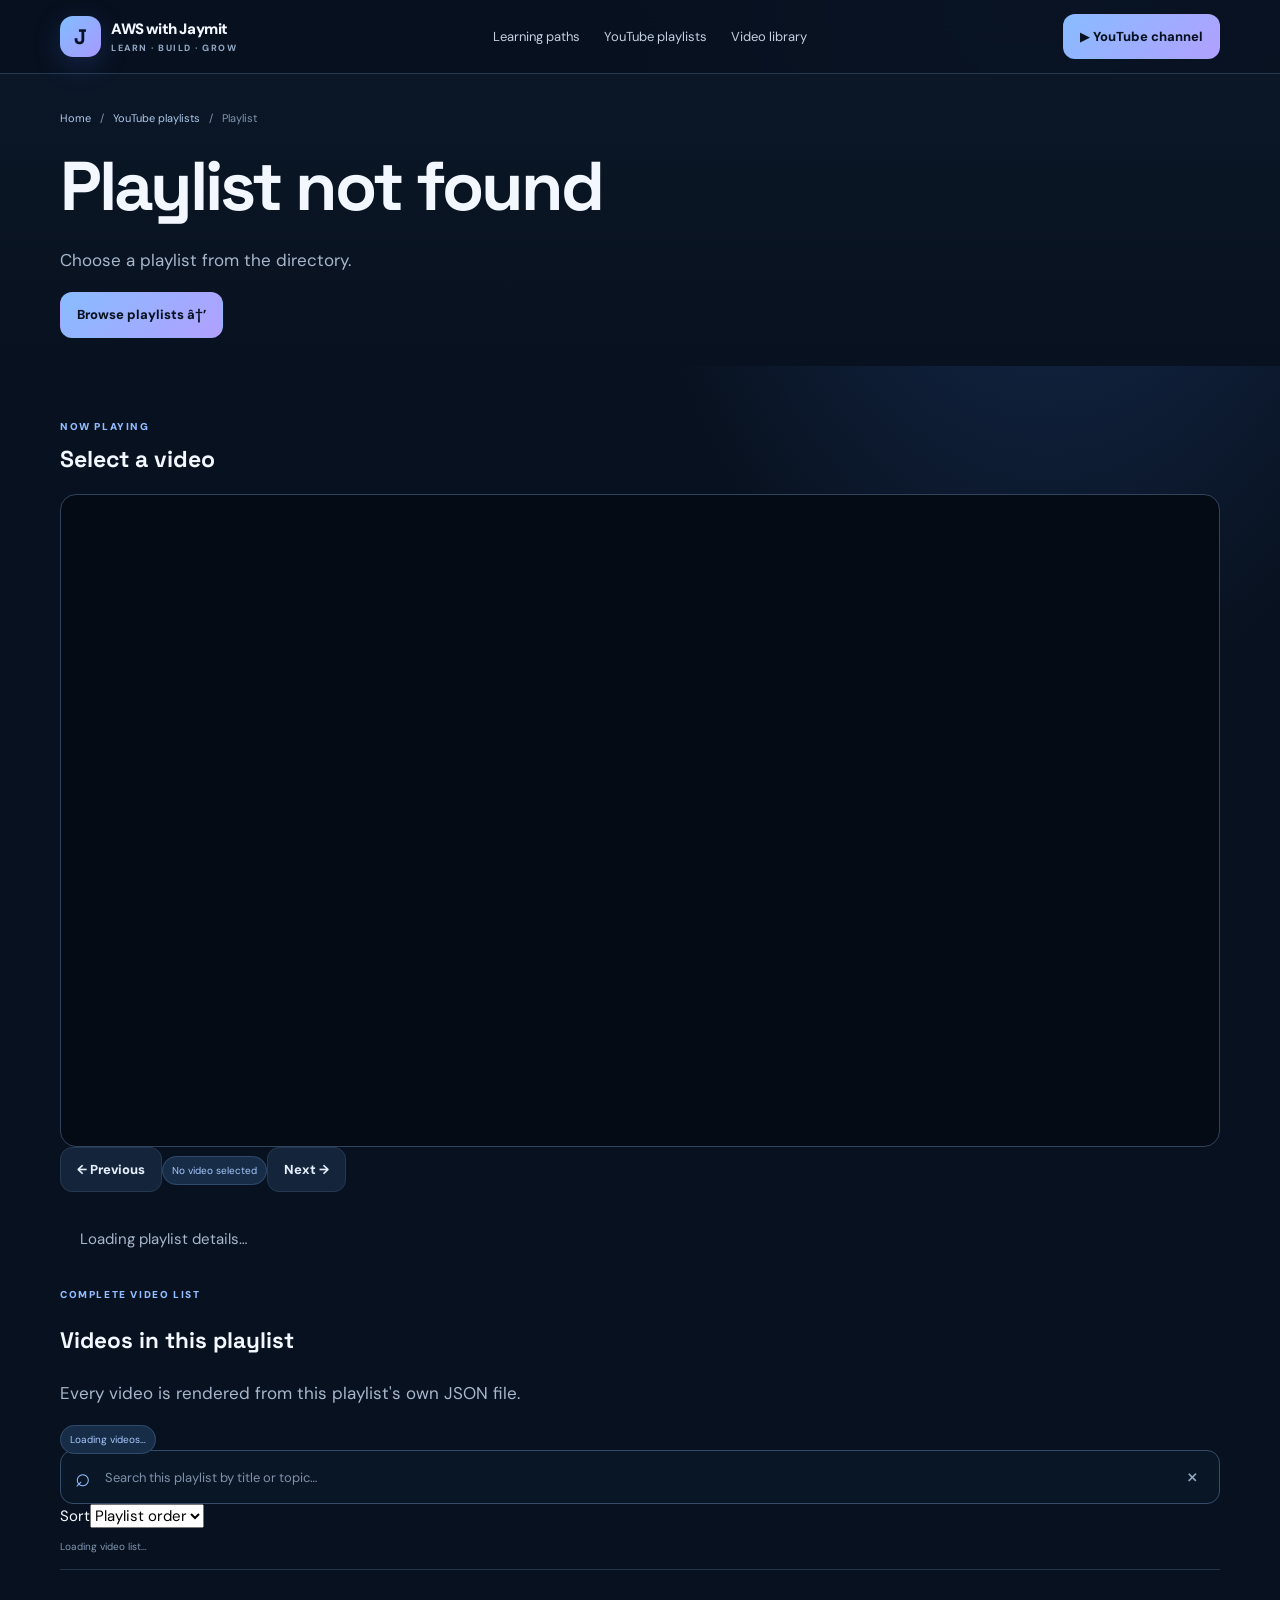
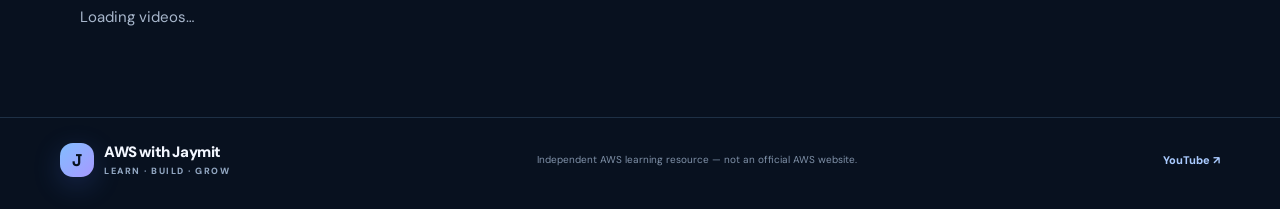
==== commit bf0c5ce5: "seo improvements" ====
--- a/playlist.html
+++ b/playlist.html
@@ -40,21 +40,22 @@
 </head>
 <body>
 <header class="header"><div class="container nav">
-  <a class="brand" href="index.html"><span class="logo">J</span><span>AWS with Jaymit<small>LEARN Â· BUILD Â· GROW</small></span></a>
+  <a class="brand" href="index.html"><span class="logo">J</span><span>AWS with Jaymit<small>LEARN · BUILD · GROW</small></span></a>
   <nav id="navLinks" aria-label="Main navigation"><a href="index.html#paths">Learning paths</a><a href="playlists.html">YouTube playlists</a><a href="index.html#catalog">Video library</a></nav>
-  <a class="btn primary nav-cta" href="https://www.youtube.com/@awswithjaymit" target="_blank" rel="noopener">â–¶ YouTube channel</a><button id="menuBtn" class="menu-btn" aria-label="Toggle navigation">â˜°</button>
+  <a class="btn primary nav-cta" href="https://www.youtube.com/@awswithjaymit" target="_blank" rel="noopener">▶ YouTube channel</a>
+  <button id="menuBtn" class="menu-btn" aria-label="Toggle navigation">☰</button>
 </div></header>
 <main>
   <section class="playlist-detail-hero"><div class="container"><div class="breadcrumbs"><a href="index.html">Home</a><span>/</span><a href="playlists.html">YouTube playlists</a><span>/</span><span id="crumbTitle">Playlist</span></div><div id="playlistHeader"><h1 class="loading">Loading playlist…</h1></div></div></section>
   <section class="section"><div class="container">
-    <div class="native-player-layout"><div class="playlist-player-wrap"><div class="player-heading"><div><span class="kicker">Now playing</span><h2 id="nowPlayingTitle">Select a video</h2></div><a id="openCurrentVideo" class="text-link" href="#" target="_blank" rel="noopener" hidden>Open on YouTube â†—</a></div><div id="singleVideoPlayer" class="playlist-player"><p class="loading">Loading playerâ€¦</p></div><div class="player-controls"><button id="previousVideo" class="btn secondary" disabled>â† Previous</button><span id="playPosition" class="sort-pill">No video selected</span><button id="nextVideo" class="btn secondary" disabled>Next â†’</button></div></div>
-      <aside id="playlistSidebar" class="playlist-sidebar"><p class="loading">Loading playlist detailsâ€¦</p></aside></div>
-    <section class="native-video-section"><div class="native-video-heading"><div><span class="kicker">Complete video list</span><h2>Videos in this playlist</h2><p class="lead small-lead">Every video is rendered from this playlistâ€™s own JSON file.</p></div><span id="videoCount" class="sort-pill">Loading videosâ€¦</span></div>
-      <div class="native-video-tools"><label class="searchbox"><span>âŒ•</span><input id="videoSearch" type="search" placeholder="Search this playlist by title or topicâ€¦" aria-label="Search videos in this playlist"><button id="clearVideoSearch" type="button" aria-label="Clear search">Ã—</button></label><label class="sort-control"><span>Sort</span><select id="videoSort" aria-label="Sort videos"><option value="position">Playlist order</option><option value="title-asc">Title Aâ€“Z</option><option value="title-desc">Title Zâ€“A</option><option value="newest">Newest first</option><option value="oldest">Oldest first</option><option value="duration">Duration</option></select></label></div>
-      <p id="videoResultCount" class="result-line">Loading video listâ€¦</p><div id="nativeVideoList" class="native-video-list"><p class="loading">Loading videosâ€¦</p></div><p id="videoEmptyState" class="empty" hidden>No videos match your search.</p>
+    <div class="native-player-layout"><div class="playlist-player-wrap"><div class="player-heading"><div><span class="kicker">Now playing</span><h2 id="nowPlayingTitle">Select a video</h2></div><a id="openCurrentVideo" class="text-link" href="#" target="_blank" rel="noopener" hidden>Open on YouTube ↗</a></div><div id="singleVideoPlayer" class="playlist-player"><p class="loading">Loading player…</p></div><div class="player-controls"><button id="previousVideo" class="btn secondary" disabled>← Previous</button><span id="playPosition" class="sort-pill">No video selected</span><button id="nextVideo" class="btn secondary" disabled>Next →</button></div></div>
+      <aside id="playlistSidebar" class="playlist-sidebar"><p class="loading">Loading playlist details…</p></aside></div>
+    <section class="native-video-section"><div class="native-video-heading"><div><span class="kicker">Complete video list</span><h2>Videos in this playlist</h2><p class="lead small-lead">Every video is rendered from this playlist's own JSON file.</p></div><span id="videoCount" class="sort-pill">Loading videos…</span></div>
+      <div class="native-video-tools"><label class="searchbox"><span>⌕</span><input id="videoSearch" type="search" placeholder="Search this playlist by title or topic…" aria-label="Search videos in this playlist"><button id="clearVideoSearch" type="button" aria-label="Clear search">×</button></label><label class="sort-control"><span>Sort</span><select id="videoSort" aria-label="Sort videos"><option value="position">Playlist order</option><option value="title-asc">Title A–Z</option><option value="title-desc">Title Z–A</option><option value="newest">Newest first</option><option value="oldest">Oldest first</option><option value="duration">Duration</option></select></label></div>
+      <p id="videoResultCount" class="result-line">Loading video list…</p><div id="nativeVideoList" class="native-video-list"><p class="loading">Loading videos…</p></div><p id="videoEmptyState" class="empty" hidden>No videos match your search.</p>
     </section>
   </div></section>
 </main>
-<footer><div class="container footer-row"><a class="brand" href="index.html"><span class="logo small-logo">J</span><span>AWS with Jaymit<small>LEARN Â· BUILD Â· GROW</small></span></a><span>Independent AWS learning resource â€” not an official AWS website.</span><a href="https://www.youtube.com/@awswithjaymit" target="_blank" rel="noopener">YouTube â†—</a></div></footer>
+<footer><div class="container footer-row"><a class="brand" href="index.html"><span class="logo small-logo">J</span><span>AWS with Jaymit<small>LEARN · BUILD · GROW</small></span></a><span>Independent AWS learning resource — not an official AWS website.</span><a href="https://www.youtube.com/@awswithjaymit" target="_blank" rel="noopener">YouTube ↗</a></div></footer>
 <script src="playlist.js"></script>
 </body></html>
